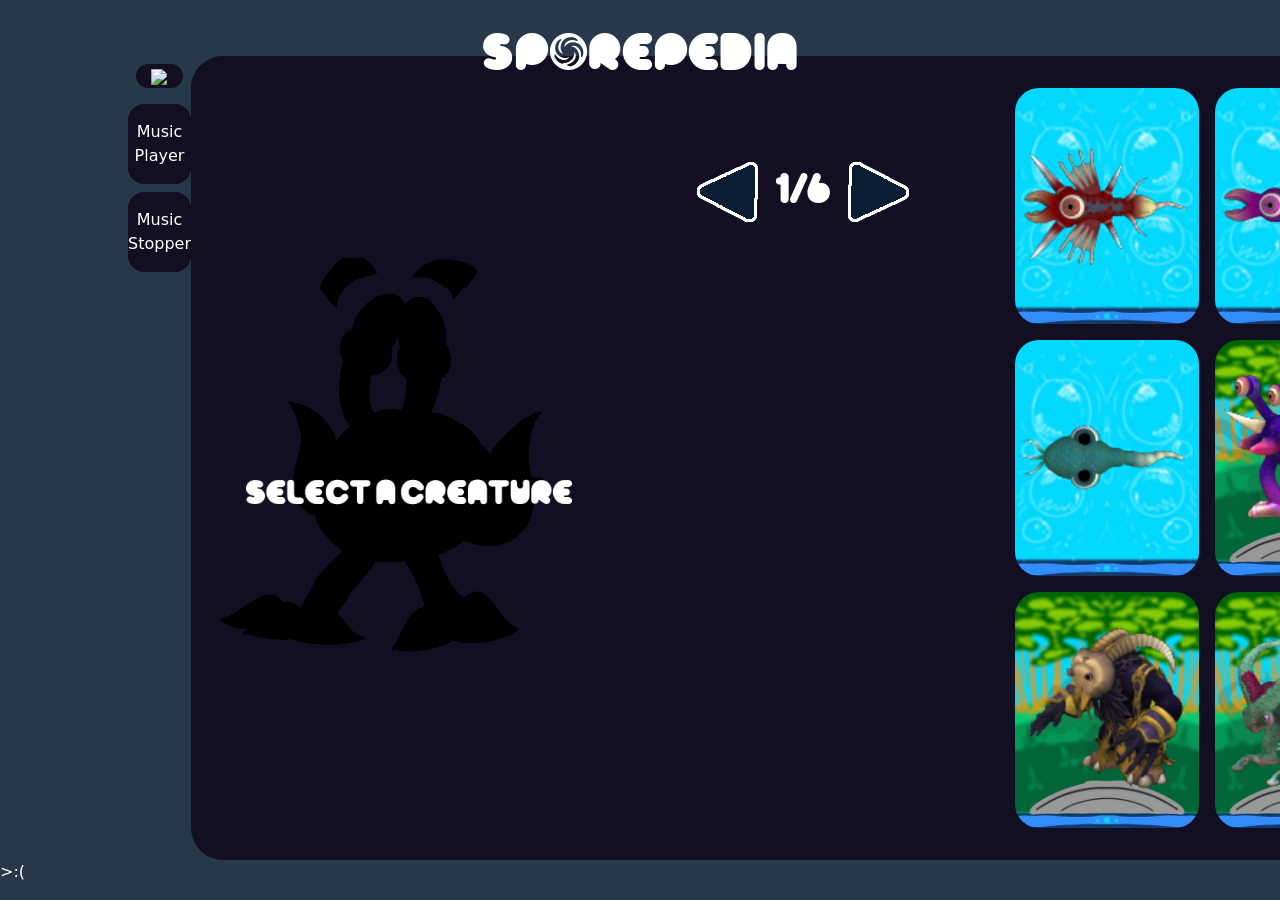
==== cards.html @ d2c78b8f "Attempting selection alignment again!!!" ====
<!DOCTYPE html>
<html lang="en">
<head>
 <meta name="viewport" content="width=device-width, initial-scale=1">
<!-- Bootstrap Style Link even tho I barely used it for this but somehow the layout is dependent on it now??? -->
<link href="https://cdn.jsdelivr.net/npm/bootstrap@5.3.3/dist/css/bootstrap.min.css" rel="stylesheet">
  <!-- Base Style Link -->
<link href="style.css" rel="stylesheet">
<!-- Title -->
<title>Sporepedia Prototype</title>
</head>
<body onload="bootup();tabSkip();selectUpdate();screenCheck()">
<!-- Web Title -->
<header class="sp_title"><h1>SPOREPEDIA</h1></header>
<div class="sp_nav_divider">
<!-- Navigation -->
<nav class="sp_nav_container">
<a class="sp_nav" href="index.html"><img src="img/tab_icons/tab_home.png"></a>
<button class="sp_nav_music" onclick="play()">Music Player</button>
<button class="sp_nav_music" onclick="pause()">Music Stopper</button>
</nav>
<main class="sp_main_container"> <!-- Everything here will be organized horizontally-->
<!-- This duplicate will appear on mobile, while the other gets hidden -->
<div class="sp_page_ctrl_mobile">
<div>
<button onclick="pageLeft();selectUpdate();killThatRow();screenCheck()"><img src="img/menu_arrow.png" class="sp_page_reverse"</button>
</div>
<div class="sp_page_number">
<p id="c_page_m">1</p>
<p>/</p>
<p>6</p>
</div>
<div>
<button onclick="pageRight();selectUpdate();killThatRow();screenCheck()"><img src="img/menu_arrow.png" class="sp_page_forward"></button>
</div>
</div>
<!-- Main Card -->
<section class="sp_card_main">
<img src="" id="card_display" class="sp_card_main_img">
</section>
<!-- Description/Page -->
<section>
<div id="sp_desc_container"> <!-- Make this section be sorted vertically-->
<!-- Card Information -->
<article id="sp_info">
<!-- Creature Name -->
<div class="sp_info_mobile">
<h2 id="CD_N"></h2>
<img src="" id="icon_disp"></img>
</div>
<!-- Creature Description -->
<p id="CD_C"></p>
</article>
<!-- Page Controller -->
<div class="sp_page_ctrl">
<div>
<button onclick="pageLeft();selectUpdate();killThatRow()"><img src="img/menu_arrow.png" class="sp_page_reverse"</button>
</div>
<div class="sp_page_number">
<p id="c_page">1</p>
<p>/</p>
<p>6</p>
</div>
<div>
<button onclick="pageRight();selectUpdate();killThatRow()"><img src="img/menu_arrow.png" class="sp_page_forward"></button>
</div>
</div>
</div>
</section>
<!-- Card Selection Grid -->
<section class="sp_card_grid_container" id="grid_container"> <!-- This container is vertical -->
<div class="sp_card_grid_row"> <!-- Each row is horizontal -->
<button class="sp_card_select sp_card_select_bg" onclick="cardSelect(1);displayUpdate();descUpdate()"><img id="SC_01" src="" class="sp_card_select_img" value="1" loading="lazy"></input>
<button class="sp_card_select sp_card_select_bg" onclick="cardSelect(2);displayUpdate();descUpdate()"><img  id="SC_02" src="" class="sp_card_select_img"  value="2" loading="lazy"></button>
<button class="sp_card_select sp_card_select_bg"  onclick="cardSelect(3);displayUpdate();descUpdate()"><img id="SC_03" src="" class="sp_card_select_img"  value="3" loading="lazy"></button>
</div>
<div class="sp_card_grid_row">
<button class="sp_card_select sp_card_select_bg" onclick="cardSelect(4);displayUpdate();descUpdate()"><img id="SC_04" src="" class="sp_card_select_img"  value="4" loading="lazy"></button>
<button class="sp_card_select sp_card_select_bg" onclick="cardSelect(5);displayUpdate();descUpdate()"><img id="SC_05" src="" class="sp_card_select_img"  value="5" loading="lazy"></button>
<button class="sp_card_select sp_card_select_bg"  onclick="cardSelect(6);displayUpdate();descUpdate()"><img id="SC_06" src="" class="sp_card_select_img"  value="6" loading="lazy"></button>
</div>
<div class="sp_card_grid_row" id="KillThisRow">
<button class="sp_card_select sp_card_select_bg" onclick="cardSelect(7);displayUpdate();descUpdate()"><img id="SC_07" src="" class="sp_card_select_img"  value="7" loading="lazy"></button>
<button class="sp_card_select sp_card_select_bg" onclick="cardSelect(8);displayUpdate();descUpdate()"><img id="SC_08"  src="" class="sp_card_select_img"  value="8" loading="lazy"></button>
<button class="sp_card_select sp_card_select_bg" onclick="cardSelect(9);displayUpdate();descUpdate()"><img  id="SC_09" src="" class="sp_card_select_img"  value="9" loading="lazy"></button>
</div>
</section>
</main>
<!-- Category Tabs -->
<nav class="sp_category_container"> <!-- This section should be sorted vertically -->
	<!-- Cell tab -->
	<div class="sp_tab_solo">
	<button class="sp_category sp_tab_c" id="tab_cel" onclick="tabSkip(1);selectUpdate();cardJiggle(1)"></button>
	</div>
	<!-- Creature tab -->
	<div class="sp_tab_solo">
	<button class="sp_category sp_tab_cr" id="tab_cre" onclick="tabSkip(2);selectUpdate();cardJiggle(2)"></button>
	</div>
	<!-- Building tab -->
	<div class="sp_tab_solo">
	<button class="sp_category sp_tab_h" id="tab_hou" onclick="tabSkip(3);selectUpdate();cardJiggle(3)"></button>
	</div>
	<!-- Ship tab -->
	<div class="sp_tab_solo">
	<button class="sp_category sp_tab_s" id="tab_spa" onclick="tabSkip(4);selectUpdate()"></button>
	</div>
</nav>
</div>
</body>
<!-- Footer -->
<footer>
<p>>:(</p>
</footer>
<script src="https://cdn.jsdelivr.net/npm/bootstrap@5.3.3/dist/js/bootstrap.bundle.min.js"></script>
<!-- Hey hackers, because it's a prototype, I wanted all the scripts to be contained in this .html file.
When I begin converting it into something else, I'll be relocating this into the proper file.
Also this code is powered by duct-tape and glue.
It's meant to give out an idea before I start caring for stuff like stylization and whatnot-->
<script>
var db_audio_flg = document.getElementById("music-on");
  var audio = new Audio('bg-music.mp3');
function play() {
  if (audio_flg == 0) {
  audio.play();
  audio_flg = 1;
  db_audio_flg.textContent = audio_flg;
  }
}

function pause() {
if (audio_flg == 1) {
audio.pause();
audio.currentTime = 0;
audio_flg = 0;
db_audio_flg.textContent = audio_flg;
}
}
</script>
<script>
// [[Variables]]
// (Audio)
var audio_flg;

// (Main Card)
var M_C = document.getElementById("card_display"); //Big Card Display (source)
var Display; //Big Card Display Value

// (Card Information)
var charName_Input = document.getElementById("CD_N"); //Name of Selected Creature (source)
var charName; //Name of Selected Creature
var charCredit_Input = document.getElementById("CD_C"); //Creators of Selected Creature (source)
var charCredit; //Creators of Selected Creature
var charIcon = document.getElementById("icon_disp"); //Icon to show in description box

// (Pages)
var C_Page = document.getElementById("c_page"); //current page display (source)
var C_Page_V; //adjustable page value
var Page_Desc = document.getElementById("sp_info"); // Creature Name + Description

//(Card Selectors)
var S_C; //select indicator
var S_Ca = document.getElementsByClassName("sp_card_select_img"); //EXPERIMENTAL - Card Arrays
var S_Cb = document.getElementsByClassName("sp_card_select"); //Card Array Buttons
var S_C_BG = document.getElementsByClassName("sp_card_select_bg"); // Card Select Background
var KTR = document.getElementById("KillThisRow"); //Hide this row for a special page
var Exp = document.getElementById("grid_container"); //make this big on page 6

// (Card Source Assemblers for Main and Selection Cards)
var C_Cat; //Card Category filepath for selection
var C_N; //Card Name - Image Acronym
var C_I; //Card Identity - Image Numeral.
var x; //Card Array variable

// (Tabs)
var T_Ce = document.getElementById("tab_cel"); // cell tab source
var T_Cr = document.getElementById("tab_cre"); // creature tab source
var T_Ho = document.getElementById("tab_hou"); // house tab source
var T_Sp = document.getElementById("tab_spa"); // space tab source
var Jiggle; //Cards do a dance when tabs get pressed;

// (Responsive Design)
var ScreenW_Desktop = 1920;
var ScreenW_Mobile_S = 414;
var T_pad; //padding config for normal tabs
var T_C_pad; //padding config for selected tabs
var E_pad; //padding config for grid container;
var E_r_pad; //padding config for a reduced grid container;
var P_D_hi; //page description height
var P_D_hi_a; //page description hidden height
var C_Page_M = document.getElementById("c_page_m"); //mobile page thing, it's cosmetic!

//[[Scripts]]
// (On-load)
function bootup() {
audio_flg = 0;
S_C = 0;
C_Page_V = 1;
Display = 0;
M_C.src = "img/card_main/debug-slug.png";
C_Cat = 0;
C_N = 0;
C_I = 0;
C_Page.textContent = C_Page_V;
C_Page_M.textContent = C_Page_V;
Jiggle = 0;
}

//(Responsive Check - Check screen size before then changing certain style functions)
function screenCheck() {
if (window.innerWidth <= ScreenW_Mobile_S) {
T_pad = "2rem 2rem";
T_C_pad = "2.5rem 2rem";
E_pad = "0rem";
E_r_pad = "2.22rem 0rem";
P_D_hi = "16rem";
P_D_hi_a = "0px";
Page_Desc.style.height = P_D_hi_a;
}
if (window.innerWidth >= ScreenW_Mobile_S && window.innerWidth <= ScreenW_Desktop) {
T_pad = "4rem 4rem";
T_C_pad = "6rem 4.5rem";
E_pad = "2rem";
E_r_pad = "1rem 2.22rem";
P_D_hi = "19rem";
P_D_hi_a = "0px";
Page_Desc.style.height = P_D_hi_a;
}
if (window.innerWidth >= ScreenW_Desktop){
T_pad = "2.5rem 2rem";
T_C_pad = "2.5rem 2.5rem";
E_pad = "1rem";
E_r_pad = "6.66rem 1rem";
P_D_hi = "19rem";
P_D_hi_a = "19rem";
Page_Desc.style.height = P_D_hi_a;
}
}

// ((Page Scripts)
// (Page Previous)
function pageLeft() {
if (window.innerWidth < ScreenW_Desktop){
Page_Desc.style.height = P_D_hi_a;
Page_Desc.style.display = "none";
} else {
Page_Desc.style.height = P_D_hi_a;
Page_Desc.style.display = "flex";
Page_Desc.style.visibility = "hidden";
}
C_Page_V = C_Page_V - 1;
M_C.src = "img/card_main/debug-slug.png";
S_C = 0;
if (C_Page_V == 0) {
C_Page_V = 6
}
C_Page.textContent = C_Page_V;
C_Page_M.textContent = C_Page_V;
}

// (Page Next)
function pageRight() {
if (window.innerWidth < ScreenW_Desktop){
Page_Desc.style.height = P_D_hi_a;
Page_Desc.style.display = "none";
} else {
Page_Desc.style.height = P_D_hi_a;
Page_Desc.style.display = "flex";
Page_Desc.style.visibility = "hidden";
}
C_Page_V = C_Page_V + 1;
M_C.src = "img/card_main/debug-slug.png";
S_C = 0;
if (C_Page_V == 7) { //Cells only have 1 page of content
C_Page_V = 1;
}
C_Page.textContent = C_Page_V;
C_Page_M.textContent = C_Page_V;
}

// ((Tab-Icon script))
function tabSkip(num) { //By default on load, name + description will be hidden
C_Page_V = 1;
C_Page.textContent = C_Page_V;
C_Page_M.textContent = C_Page_V;
M_C.src = "img/card_main/debug-slug.png";
charCredit_Input.textContent = "";
if (num == '1') { //Cell Icon Anim + Page Reset + Tab State 
C_Page_V = 1; // Skip to page where Cells first appear
C_Page.textContent = C_Page_V;
C_Page_M.textContent = C_Page_V;
M_C.src = "img/card_main/debug-slug.png"; // Reset Big Card Preview
T_Ce.style.backgroundImage = "url('img/tab_icons/tab_c_01.png')"; // Cell is on, everything Off
T_Ce.style.padding = T_C_pad;
T_Ce.style.backgroundColor = "#110F21";
T_Cr.style.backgroundImage = "url('img/tab_icons/tab_cr_00.png')";
T_Cr.style.padding = T_pad;
T_Cr.style.backgroundColor = "#47586C";
T_Ho.style.backgroundImage = "url('img/tab_icons/tab_h_00.png')";
T_Ho.style.padding = T_pad;
T_Ho.style.backgroundColor = "#47586C";
T_Sp.style.backgroundImage = "url('img/tab_icons/tab_s_00.png')";
T_Sp.style.padding = T_pad;
T_Sp.style.backgroundColor = "#47586C";
KTR.style.display = "flex";
Page_Desc.style.visibility = "hidden";
Page_Desc.style.height = P_D_hi_a;
Exp.style.padding = E_pad;
}
if (num == '2') { //Creature Icon Anim + Page Reset + Tab State 
C_Page_V = 1; // Reset Current Page Value
C_Page.textContent = C_Page_V;
C_Page_M.textContent = C_Page_V;
M_C.src = "img/card_main/debug-slug.png"; // Reset Big Card Preview
T_Cr.style.backgroundImage = "url('img/tab_icons/tab_cr_01.png')"; // Creature is on, everything Off
T_Cr.style.padding = T_C_pad;
T_Cr.style.backgroundColor = "#110F21";
T_Ho.style.backgroundImage = "url('img/tab_icons/tab_h_00.png')";
T_Ho.style.padding = T_pad;
T_Ho.style.backgroundColor = "#47586C";
T_Sp.style.backgroundImage = "url('img/tab_icons/tab_s_00.png')";
T_Sp.style.padding = T_pad;
T_Sp.style.backgroundColor = "#47586C";
T_Ce.style.backgroundImage = "url('img/tab_icons/tab_c_00.png')";
T_Ce.style.padding = T_pad;
T_Ce.style.backgroundColor = "#47586C";
KTR.style.display = "flex";
if (window.innerWidth < ScreenW_Desktop){
Page_Desc.style.display = "none";
} else {
Page_Desc.style.visibility = "hidden";
Page_Desc.style.height = P_D_hi_a;
}
Exp.style.padding = E_pad;
}
if (num == '3') { //Building Icon Anim + Page Reset + Tab State 
C_Page_V = 4; // Reset Current Page Value
C_Page.textContent = C_Page_V;
C_Page_M.textContent = C_Page_V;
M_C.src = "img/card_main/debug-slug.png"; // Reset Big Card Preview
T_Ho.style.backgroundImage = "url('img/tab_icons/tab_h_01.png')"; // House is on, everything Off
T_Ho.style.padding = T_C_pad;
T_Ho.style.backgroundColor = "#110F21";
T_Ce.style.backgroundImage = "url('img/tab_icons/tab_c_00.png')";
T_Ce.style.padding = T_pad;
T_Ce.style.backgroundColor = "#47586C";
T_Cr.style.backgroundImage = "url('img/tab_icons/tab_cr_00.png')";
T_Cr.style.padding = T_pad;
T_Cr.style.backgroundColor = "#47586C";
T_Sp.style.backgroundImage = "url('img/tab_icons/tab_s_00.png')";
T_Sp.style.padding = T_pad;
T_Sp.style.backgroundColor = "#47586C";
KTR.style.display = "flex";
if (window.innerWidth < ScreenW_Desktop){
Page_Desc.style.display = "none";
} else {
Page_Desc.style.visibility = "hidden";
Page_Desc.style.height = P_D_hi_a;
}
Exp.style.padding = E_pad;
}
if (num == '4') { //Space Icon Anim + Page Reset + Tab State 
C_Page_V = 5; // Reset Current Page Value
C_Page.textContent = C_Page_V; // Blank Description
C_Page_M.textContent = C_Page_V;
M_C.src = "img/card_main/debug-slug.png"; // Reset Big Card Preview
T_Sp.style.backgroundImage = "url('img/tab_icons/tab_s_01.png')"; // Space is on, everything Off
T_Sp.style.padding = T_C_pad;
T_Sp.style.backgroundColor = "#110F21";
T_Cr.style.backgroundImage = "url('img/tab_icons/tab_cr_00.png')";
T_Cr.style.padding = T_pad;
T_Cr.style.backgroundColor = "#47586C";
T_Ce.style.backgroundImage = "url('img/tab_icons/tab_c_00.png')";
T_Ce.style.padding = T_pad;
T_Ce.style.backgroundColor = "#47586C";
T_Ho.style.backgroundImage = "url('img/tab_icons/tab_h_00.png')";
T_Ho.style.padding = T_pad;
T_Ho.style.backgroundColor = "#47586C";
KTR.style.display = "flex";
if (window.innerWidth < ScreenW_Desktop){
Page_Desc.style.display = "none";
} else {
Page_Desc.style.visibility = "hidden";
Page_Desc.style.height = P_D_hi_a;
}
Exp.style.padding = E_pad;
}
}

// ((Card Selection Value Script))
function cardSelect(num) {
if (num == '1') {
S_C = 1;
charIcon.src = SC_01.src;
}
if (num == '2') {
S_C = 2;
charIcon.src = SC_02.src;
}
if (num == '3') {
S_C = 3;
charIcon.src = SC_03.src;
}
if (num == '4') {
S_C = 4;
charIcon.src = SC_04.src;
}
if (num == '5') {
S_C = 5;
charIcon.src = SC_05.src;
}
if (num == '6') {
S_C = 6;
charIcon.src = SC_06.src;
}
if (num == '7') {
S_C = 7;
charIcon.src = SC_07.src;
}
if (num == '8') {
S_C = 8;
charIcon.src = SC_08.src;
}
if (num == '9') {
S_C = 9;
charIcon.src = SC_09.src;
}
}

// (Display Update)
function displayUpdate(){
if (C_Page_V == '1') {
if (S_C >= 5) {
Display = (C_I + S_C - 4);
M_C.src = "img/card_main/" + C_Cat + "/" + C_N + "0" + Display + ".jpg";
} else {
Display = (C_I + S_C);
M_C.src = "img/card_main/cells/Ce_0" + Display + ".jpg";
}
}
if (C_Page_V == '2') {
if (S_C <= 4) {
Display = (5 + S_C);
M_C.src = "img/card_main/" + C_Cat + "/" + C_N + "0" + Display + ".jpg";
} else {
Display = (C_I + S_C - 5);
M_C.src = "img/card_main/" + C_Cat + "/" + C_N + Display + ".jpg";
}
}
if (C_Page_V == '3') {
Display = (C_I + S_C + 1);
M_C.src = "img/card_main/" + C_Cat + "/" + C_N + Display + ".jpg";
}
if (C_Page_V == '4') {
if (S_C <= 4) {
Display = (23 + S_C);
M_C.src = "img/card_main/creatures/C_" + Display + ".jpg";
} else {
Display = (C_I + S_C - 4);
M_C.src = "img/card_main/" + C_Cat + "/" + C_N + "0" + Display + ".jpg";
}
}
if (C_Page_V == '5') {
Display = (C_I + S_C);
M_C.src = "img/card_main/" + C_Cat + "/" + C_N + "0" + Display + ".jpg";
}
if (C_Page_V == '6') {
Display = (C_I + S_C);
M_C.src = "img/card_main/" + C_Cat + "/" + C_N + "0" + Display + ".jpg";
}
}

// ((Description Update Script))
function descUpdate() {
if (window.innerWidth < ScreenW_Desktop){
Page_Desc.style.display = "flex";
Page_Desc.style.visibility = "visible";
Page_Desc.style.height = P_D_hi;
} else {
Page_Desc.style.visibility = "visible";
Page_Desc.style.height = P_D_hi_a;
Page_Desc.style.display = "flex";
}
if (C_Page_V == '1') {
if (S_C <= 4) {
charName_Input.innerHTML = "Nameless Cell";
charCredit_Input.innerHTML = "Made by: Zerbie" + "<br>" + "Every Cell should have the same name and description!" ;
}
if (S_C == 5) {
charName_Input.innerHTML = "Zerbie";
charCredit_Input.innerHTML = "Made by: ???" + "<br>" + "Hello I'm Zerbie, and I forgot the rest of my creations!" ;
}
if (S_C >= 6) {
charName_Input.innerHTML = "Nameless Creature";
charCredit_Input.innerHTML = "Made by: zerbie" + "<br>" + "What was this one called again??" ;
}
}
if (C_Page_V == '2' || C_Page_V == '3' ) {
charName_Input.innerHTML = "Nameless Creature";
charCredit_Input.innerHTML = "Made by: zerbie" + "<br>" + "What was this one called again??" ;
}
if (C_Page_V == '4') {
if (S_C <= 4) {
charName_Input.innerHTML = "Nameless Creature";
charCredit_Input.innerHTML = "Made by: Zerbie" + "<br>" + "What was this one called again??" ;
}
if (S_C >= 5) {
charName_Input.innerHTML = "Nameless Building";
charCredit_Input.innerHTML = "Made by: zerbie" + "<br>" + "I'm not a freaking architect!" ;
}
}
if (C_Page_V == '5' ) {
charName_Input.innerHTML = "Planet";
charCredit_Input.innerHTML = "Made by: ???" + "<br>" + "I think my brother made some of these..." ;
}
if (C_Page_V == '6') {
if (S_C == 1) {
charName_Input.innerHTML = "Aqua";
charCredit_Input.innerHTML = "Made by: Asgore" + "<br>" + "Uuu, I think I understand mushrooms now!" ;
}
if (S_C == 2) {
charName_Input.innerHTML = "Seth";
charCredit_Input.innerHTML = "Made by: Asgore" + "<br>" + "I don't think you know what 'Spore' means..." ;
}
if (S_C == 3) {
charName_Input.innerHTML = "Green";
charCredit_Input.innerHTML = "Made by: Asgore" + "<br>" + "­Ъци" ;
}
if (S_C == 4) {
charName_Input.innerHTML = "Orange";
charCredit_Input.innerHTML = "Made by: Asgore | Sister of: Pink" + "<br>" + "CALL ME A RAT AGAIN, SAY IT AGAIN YOU COWARD!!!" ;
}
if (S_C == 5) {
charName_Input.innerHTML = "Yellow";
charCredit_Input.innerHTML = "Made by: Asgore" + "<br>" + "BLUE! I HAVEN'T CHANGED!" ;
}
if (S_C == 6) {
charName_Input.innerHTML = "Blue";
charCredit_Input.innerHTML = "Made by: Asgore" + "<br>" + "Strangely, in an graphical sense, I haven't changed either..." ;
}
}
}

// ((Select Icon Updates))
function selectUpdate () {
if (C_Page_V == '1') { //Unique functions for the first page
C_I = 0;
C_Cat = "creatures";
C_N = "C_";
for (x = 0; x < S_Ca.length; x++){ //Sorting Algorithm for image files whose numerals start with "0x"
S_Ca[0].src = "img/card_select/cells/Ce_0" + (C_I + 1) + ".png";
S_Ca[1].src = "img/card_select/cells/Ce_0" + (C_I + 2) + ".png";
S_Ca[2].src = "img/card_select/cells/Ce_0" + (C_I + 3) + ".png";
S_Ca[3].src = "img/card_select/cells/Ce_0" + (C_I + 4) + ".png";
S_Ca[4].src = "img/card_select/" + C_Cat + "/" + C_N + "0" + (C_I + 1) + ".png";
S_Ca[5].src = "img/card_select/" + C_Cat + "/" + C_N + "0" + (C_I + 2) + ".png";
S_Ca[6].src = "img/card_select/" + C_Cat + "/" + C_N + "0" + (C_I + 3) + ".png";
S_Ca[7].src = "img/card_select/" + C_Cat + "/" + C_N + "0" + (C_I + 4) + ".png";
S_Ca[8].src = "img/card_select/" + C_Cat + "/" + C_N + "0" + (C_I + 5) + ".png";
S_C_BG[0].style.backgroundImage = "url('img/card_select/BG_Ce.jpg')";
S_C_BG[1].style.backgroundImage = "url('img/card_select/BG_Ce.jpg')";
S_C_BG[2].style.backgroundImage = "url('img/card_select/BG_Ce.jpg')";
S_C_BG[3].style.backgroundImage = "url('img/card_select/BG_Ce.jpg')";
S_C_BG[4].style.backgroundImage = "url('img/card_select/BG_C.jpg')";
S_C_BG[5].style.backgroundImage = "url('img/card_select/BG_C.jpg')";
S_C_BG[6].style.backgroundImage = "url('img/card_select/BG_C.jpg')";
S_C_BG[7].style.backgroundImage = "url('img/card_select/BG_C.jpg')";
S_C_BG[8].style.backgroundImage = "url('img/card_select/BG_C.jpg')";
}
}
if (C_Page_V == '2') { //Functions for pages starting from 2 and onwards
C_I = ((C_Page_V - 1) * 9 + 1);
C_Cat = "creatures";
C_N = "C_";
for (x = 0; x < S_Ca.length; x++){
S_Ca[0].src = "img/card_select/" + C_Cat + "/" + C_N + "0" + (C_I - 4) + ".png";
S_Ca[1].src = "img/card_select/" + C_Cat + "/" + C_N + "0" + (C_I - 3) + ".png";
S_Ca[2].src = "img/card_select/" + C_Cat + "/" + C_N + "0" + (C_I - 2) + ".png";
S_Ca[3].src = "img/card_select/" + C_Cat + "/" + C_N + "0" + (C_I - 1) + ".png";
S_Ca[4].src = "img/card_select/" + C_Cat + "/" + C_N + (C_I) + ".png";
S_Ca[5].src = "img/card_select/" + C_Cat + "/" + C_N + (C_I + 1) + ".png";
S_Ca[6].src = "img/card_select/" + C_Cat + "/" + C_N + (C_I + 2) + ".png";
S_Ca[7].src = "img/card_select/" + C_Cat + "/" + C_N + (C_I + 3) + ".png";
S_Ca[8].src = "img/card_select/" + C_Cat + "/" + C_N + (C_I + 4) + ".png";
S_C_BG[0].style.backgroundImage = "url('img/card_select/BG_C.jpg')";
S_C_BG[1].style.backgroundImage = "url('img/card_select/BG_C.jpg')";
S_C_BG[2].style.backgroundImage = "url('img/card_select/BG_C.jpg')";
S_C_BG[3].style.backgroundImage = "url('img/card_select/BG_C.jpg')";
S_C_BG[4].style.backgroundImage = "url('img/card_select/BG_C.jpg')";
S_C_BG[5].style.backgroundImage = "url('img/card_select/BG_C.jpg')";
S_C_BG[6].style.backgroundImage = "url('img/card_select/BG_C.jpg')";
S_C_BG[7].style.backgroundImage = "url('img/card_select/BG_C.jpg')";
S_C_BG[8].style.backgroundImage = "url('img/card_select/BG_C.jpg')";
}
}
if (C_Page_V == '3') { //Functions for pages starting from 2 and onwards
C_I = 13;
C_Cat = "creatures";
C_N = "C_";
for (x = 0; x < S_Ca.length; x++){
S_Ca[0].src = "img/card_select/" + C_Cat + "/" + C_N + (C_I + 2) + ".png";
S_Ca[1].src = "img/card_select/" + C_Cat + "/" + C_N + (C_I + 3) + ".png";
S_Ca[2].src = "img/card_select/" + C_Cat + "/" + C_N + (C_I + 4) + ".png";
S_Ca[3].src = "img/card_select/" + C_Cat + "/" + C_N + (C_I + 5) + ".png";
S_Ca[4].src = "img/card_select/" + C_Cat + "/" + C_N + (C_I + 6) + ".png";
S_Ca[5].src = "img/card_select/" + C_Cat + "/" + C_N + (C_I + 7) + ".png";
S_Ca[6].src = "img/card_select/" + C_Cat + "/" + C_N + (C_I + 8) + ".png";
S_Ca[7].src = "img/card_select/" + C_Cat + "/" + C_N + (C_I + 9) + ".png";
S_Ca[8].src = "img/card_select/" + C_Cat + "/" + C_N + (C_I + 10) + ".png";
S_C_BG[0].style.backgroundImage = "url('img/card_select/BG_C.jpg')";
S_C_BG[1].style.backgroundImage = "url('img/card_select/BG_C.jpg')";
S_C_BG[2].style.backgroundImage = "url('img/card_select/BG_C.jpg')";
S_C_BG[3].style.backgroundImage = "url('img/card_select/BG_C.jpg')";
S_C_BG[4].style.backgroundImage = "url('img/card_select/BG_C.jpg')";
S_C_BG[5].style.backgroundImage = "url('img/card_select/BG_C.jpg')";
S_C_BG[6].style.backgroundImage = "url('img/card_select/BG_C.jpg')";
S_C_BG[7].style.backgroundImage = "url('img/card_select/BG_C.jpg')";
S_C_BG[8].style.backgroundImage = "url('img/card_select/BG_C.jpg')";
}
}
if (C_Page_V == '4') { //Functions for pages starting from 2 and onwards
C_I = 0;
C_Cat = "buildings";
C_N = "H_";
for (x = 0; x < S_Ca.length; x++){
S_Ca[0].src = "img/card_select/creatures/C_" + (C_I + 24) + ".png";
S_Ca[1].src = "img/card_select/creatures/C_" + (C_I + 25) + ".png";
S_Ca[2].src = "img/card_select/creatures/C_" + (C_I + 26) + ".png";
S_Ca[3].src = "img/card_select/creatures/C_" + (C_I + 27) + ".png";
S_Ca[4].src = "img/card_select/" + C_Cat + "/" + C_N + "0" + (C_I + 1) + ".png";
S_Ca[5].src = "img/card_select/" + C_Cat + "/" + C_N + "0" + (C_I + 2) + ".png";
S_Ca[6].src = "img/card_select/" + C_Cat + "/" + C_N + "0" + (C_I + 3) + ".png";
S_Ca[7].src = "img/card_select/" + C_Cat + "/" + C_N + "0" + (C_I + 4) + ".png";
S_Ca[8].src = "img/card_select/" + C_Cat + "/" + C_N + "0" + (C_I + 5) + ".png";
S_C_BG[0].style.backgroundImage = "url('img/card_select/BG_C.jpg')";
S_C_BG[1].style.backgroundImage = "url('img/card_select/BG_C.jpg')";
S_C_BG[2].style.backgroundImage = "url('img/card_select/BG_C.jpg')";
S_C_BG[3].style.backgroundImage = "url('img/card_select/BG_C.jpg')";
S_C_BG[4].style.backgroundImage = "url('img/card_select/BG_C.jpg')";
S_C_BG[5].style.backgroundImage = "url('img/card_select/BG_H.jpg')";
S_C_BG[6].style.backgroundImage = "url('img/card_select/BG_H.jpg')";
S_C_BG[7].style.backgroundImage = "url('img/card_select/BG_H.jpg')";
S_C_BG[8].style.backgroundImage = "url('img/card_select/BG_H.jpg')";
}
}
if (C_Page_V == '5') { //Functions for pages starting from 2 and onwards
C_I = 0;
C_Cat = "space";
C_N = "S_";
for (x = 0; x < S_Ca.length; x++){
S_Ca[0].src = "img/card_select/" + C_Cat + "/" + C_N + "0" + (C_I + 1) + ".png";
S_Ca[1].src = "img/card_select/" + C_Cat + "/" + C_N + "0" + (C_I + 2) + ".png";
S_Ca[2].src = "img/card_select/" + C_Cat + "/" + C_N + "0" + (C_I + 3) + ".png";
S_Ca[3].src = "img/card_select/" + C_Cat + "/" + C_N + "0" + (C_I + 4) + ".png";
S_Ca[4].src = "img/card_select/" + C_Cat + "/" + C_N + "0" + (C_I + 5) + ".png";
S_Ca[5].src = "img/card_select/" + C_Cat + "/" + C_N + "0" + (C_I + 6) + ".png";
S_Ca[6].src = "img/card_select/" + C_Cat + "/" + C_N + "0" + (C_I + 7) + ".png";
S_Ca[7].src = "img/card_select/" + C_Cat + "/" + C_N + "0" + (C_I + 8) + ".png";
S_Ca[8].src = "img/card_select/" + C_Cat + "/" + C_N + "0" + (C_I + 9) + ".png";
S_C_BG[0].style.backgroundImage = "url('img/card_select/BG_S.jpg')";
S_C_BG[1].style.backgroundImage = "url('img/card_select/BG_S.jpg')";
S_C_BG[2].style.backgroundImage = "url('img/card_select/BG_S.jpg')";
S_C_BG[3].style.backgroundImage = "url('img/card_select/BG_S.jpg')";
S_C_BG[4].style.backgroundImage = "url('img/card_select/BG_S.jpg')";
S_C_BG[5].style.backgroundImage = "url('img/card_select/BG_S.jpg')";
S_C_BG[6].style.backgroundImage = "url('img/card_select/BG_S.jpg')";
S_C_BG[7].style.backgroundImage = "url('img/card_select/BG_S.jpg')";
S_C_BG[8].style.backgroundImage = "url('img/card_select/BG_S.jpg')";
}
}
if (C_Page_V == '6') {
C_I = 0;
C_Cat = "flowers";
C_N = "F_";
for (x = 0; x < S_Ca.length; x++){
S_Ca[0].src = "img/card_select/" + C_Cat + "/" + C_N + "0" + (C_I + 1) + ".png";
S_Ca[1].src = "img/card_select/" + C_Cat + "/" + C_N + "0" + (C_I + 2) + ".png";
S_Ca[2].src = "img/card_select/" + C_Cat + "/" + C_N + "0" + (C_I + 3) + ".png";
S_Ca[3].src = "img/card_select/" + C_Cat + "/" + C_N + "0" + (C_I + 4) + ".png";
S_Ca[4].src = "img/card_select/" + C_Cat + "/" + C_N + "0" + (C_I + 5) + ".png";
S_Ca[5].src = "img/card_select/" + C_Cat + "/" + C_N + "0" + (C_I + 6) + ".png";
S_Ca[6].src = "img/card_select/" + C_Cat + "/" + C_N + "0" + (C_I + 7) + ".png";
S_Ca[7].src = "img/card_select/" + C_Cat + "/" + C_N + "0" + (C_I + 8) + ".png";
S_Ca[8].src = "img/card_select/" + C_Cat + "/" + C_N + "0" + (C_I + 9) + ".png";
S_C_BG[0].style.backgroundImage = "url('img/card_select/BG_S.jpg')";
S_C_BG[1].style.backgroundImage = "url('img/card_select/BG_S.jpg')";
S_C_BG[2].style.backgroundImage = "url('img/card_select/BG_S.jpg')";
S_C_BG[3].style.backgroundImage = "url('img/card_select/BG_S.jpg')";
S_C_BG[4].style.backgroundImage = "url('img/card_select/BG_S.jpg')";
S_C_BG[5].style.backgroundImage = "url('img/card_select/BG_S.jpg')";
S_C_BG[6].style.backgroundImage = "url('img/card_select/BG_S.jpg')";
S_C_BG[7].style.backgroundImage = "url('img/card_select/BG_S.jpg')";
S_C_BG[8].style.backgroundImage = "url('img/card_select/BG_S.jpg')";
}
}
}

function killThatRow() {
if (C_Page_V == '6') {
KTR.style.display = "none";
Exp.style.padding = E_r_pad;
} else {
KTR.style.display = "flex";
Exp.style.padding = E_pad;
}
}

function cardJiggle(num) {
if (num == '1') {
if (Jiggle == 0) {
Jiggle = 1;
S_C_BG[0].style.animation='cardJiggle 1s ease 0s 1 normal forwards';
S_C_BG[1].style.animation='cardJiggle 1s ease 0s 1 normal forwards';
S_C_BG[2].style.animation='cardJiggle 1s ease 0s 1 normal forwards';
S_C_BG[3].style.animation='cardJiggle 1s ease 0s 1 normal forwards';
setTimeout (cardJiggleStop, 800, 1);
}
}
if (num == '2') {
if (Jiggle == 0) {
Jiggle = 1;
S_C_BG[4].style.animation='cardJiggle 1s ease 0s 1 normal forwards';
S_C_BG[5].style.animation='cardJiggle 1s ease 0s 1 normal forwards';
S_C_BG[6].style.animation='cardJiggle 1s ease 0s 1 normal forwards';
S_C_BG[7].style.animation='cardJiggle 1s ease 0s 1 normal forwards';
S_C_BG[8].style.animation='cardJiggle 1s ease 0s 1 normal forwards';
setTimeout (cardJiggleStop, 800, 2);
}
}
if (num == '3') {
if (Jiggle == 0) {
Jiggle = 1;
S_C_BG[4].style.animation='cardJiggle 1s ease 0s 1 normal forwards';
S_C_BG[5].style.animation='cardJiggle 1s ease 0s 1 normal forwards';
S_C_BG[6].style.animation='cardJiggle 1s ease 0s 1 normal forwards';
S_C_BG[7].style.animation='cardJiggle 1s ease 0s 1 normal forwards';
S_C_BG[8].style.animation='cardJiggle 1s ease 0s 1 normal forwards';
setTimeout (cardJiggleStop, 800, 2);
}
}
if (num == '4') {
}
}

function cardJiggleStop(num) {
if (num == '1'){
S_C_BG[0].style.animation='';
S_C_BG[1].style.animation='';
S_C_BG[2].style.animation='';
S_C_BG[3].style.animation='';
Jiggle = 0;
}
if (num == '2'){
S_C_BG[4].style.animation='';
S_C_BG[5].style.animation='';
S_C_BG[6].style.animation='';
S_C_BG[7].style.animation='';
S_C_BG[8].style.animation='';
Jiggle = 0;
}
if (num == '3'){
S_C_BG[4].style.animation='';
S_C_BG[5].style.animation='';
S_C_BG[6].style.animation='';
S_C_BG[7].style.animation='';
S_C_BG[8].style.animation='';
Jiggle = 0;
}
}
</script>
</html>
---- style.css ----
/* General Formatting */
.debugging {
	display: flex;
	flex-direction: row;
}

@font-face { font-family: Spore; src: url('SPOREDOM.TTF'); } 

/*button {
	background: none;
	color: inherit;
	border: none;
	padding: 0;
	font: inherit;
	cursor: pointer;
	outline: inherit;
}*/

button {
     background: none;
     border: none;
     padding: 0;
}

body {
	display: flex;
	flex-direction: column;
	background-color: #27384B;
}

h1 {
	color: white;
	font-family: Spore;
}

footer {
	color: white;
}

.sp_title {
	text-align: center;
	transform: translateY(2rem);
}

.sp_nav_divider {
	display: flex;
	flex-direction: row;
	margin: 0rem 8rem;
}

/* Main Container */
.sp_main_container {
display: flex;
flex-direction: row;
gap: 0.5rem;
border-radius: 2rem 0rem 2rem 2rem;
background-color: #110F21;
}

/* For index.html */
.sp_intro_container {
	display: flex;
	flex-direction: column;
	margin: 1rem;
	justify-content: center;
	color: white;
}

/* Navigation */
.sp_nav_container {
	display: flex;
	flex-direction: column;
	gap: 0.5rem;
}

.sp_nav {
	text-align: center;
	border-radius: 1rem;
	margin: 0.5rem;
	background-color: #110F21;
	transition: all 0.3s ease;
	color: white;
}

.sp_nav_music {
	text-align: center;
	border-radius: 1rem;
	padding: 1rem 0rem;
	background-color: #110F21;
	transition: all 0.3s ease;
	color: white;
}

.sp_nav:hover, .sp_nav_music:hover {
	background-color: #29244f;
}

/* Main Card */
.sp_card_main {
	margin: 1rem;
	align-self: center;
}

.sp_card_main_img {
 width: 25rem;
}

/* Description + Page Controller */
#sp_desc_container {
	display: flex;
	flex-direction: column;
	margin: 1rem;
	gap: 5rem;
	justify-content: center;
	color: white;
}

#sp_info {
		display: flex;
		flex-direction: column;
		background-color: #27384B;
		margin: 0.25rem;
		width: 19rem;
		height: 19rem;
		color: white;
		visibility: hidden;
}

.sp_info_mobile {
	display: flex;
	flex-direction: column;
}

#icon_disp {
	display: flex;
	width: 8rem;
}

#CD_N, #CD_C {
			white-space: normal;
			word-wrap: break-word;
			margin: 0.5rem;
					margin-top: 1rem;
}

.sp_page_ctrl {
		display: flex;
		flex-direction: row;
		justify-content: center;
		gap: 1rem;
}

.sp_page_ctrl_mobile {
	display: none;
		flex-direction: row;
		justify-content: center;
		gap: 1rem;
}

.sp_page_number {
			display: flex;
		flex-direction: row;
		justify-content: center;
		vertical-align: middle;
		font-family: Spore;
		font-size: 2rem;
		margin-top: 0.5rem;
		vertical-align: middle;
}

.sp_page_forward:hover {
	filter: brightness(200%);
}

.sp_page_forward:active {
	filter: brightness(400%);
}

.sp_page_reverse {
	transform: scale(-1, -1);
}

.sp_page_reverse:hover {
		filter: brightness(200%);
}

.sp_page_reverse:active {
		filter: brightness(400%);
}

/* Card Select Grid */
.sp_card_grid_container {
	display: flex;
	flex-direction: column;
	gap: 1rem;
	margin: 1rem;
	padding: 1rem;
}
.sp_card_grid_row {
	display: flex;
	flex-direction: row;
	gap: 1rem;
}

#KillThisRow {
	display: "";
}

.sp_card_select_bg {
	background-image: url("img/card_select/BG_C.jpg");
		background-repeat: no-repeat;
		background-size: cover;
		background-position: center;
		animation: "";
		border-radius: 1.5rem;
}

@keyframes cardJiggle {
	0%,
	100% {
		transform: rotate(0deg);
		transform-origin: 50% 50%;
	}

	10% {
		transform: rotate(4deg);
	}

	20%,
	40%,
	60% {
		transform: rotate(-5deg);
	}

	30%,
	50%,
	70% {
		transform: rotate(5deg);
	}

	80% {
		transform: rotate(-4deg);
	}

	90% {
		transform: rotate(4deg);
	}
}

.sp_card_select:focus-visible {
	outline: 2rem solid white;
}

.sp_card_select {
	width: 11.5rem;
	height: 14.75rem;
}

.sp_card_select_img {
width: 11.5rem;
}

.sp_card_select_img:hover {
	filter: brightness(150%) drop-shadow(0px 0px 1px #ffffff) drop-shadow(0px 0px 1px #ffffff);
}

.sp_card_select_img:active {
	filter: brightness(200%);
}

/* Category Tabs */
.sp_category_container {
	display: flex;
	flex-direction: column;
}

.sp_category {
	border-radius: 0rem 1rem 1rem 0rem;
	padding: 2.5rem 2rem;
	transition: all 0.3s ease;
}

.sp_category:hover {
filter: brightness(125%);	
}

.sp_category:active {
	filter: brightness(175%);
}

.sp_tab_c {
		background-color: #47586C; /* #110F21 when active*/
	background-image: url("img/tab_icons/tab_c_00.png");
	background-repeat: no-repeat;
	background-size: auto;
	padding: 2.5rem 2rem;
	flex-shrink: 0;
}

.sp_tab_cr {
		background-color: #47586C; /* #110F21 when active*/
	background-image: url("img/tab_icons/tab_cr_00.png");
	background-repeat: no-repeat;
	background-size: auto;
	padding: 2.5rem 2rem;
}

.sp_tab_h {
		background-color: #47586C; /* #110F21 when active*/
	background-image: url("img/tab_icons/tab_h_00.png");
	background-repeat: no-repeat;
	background-size: auto;
		padding: 2.5rem 2rem;
}

.sp_tab_s {
		background-color: #47586C; /* #110F21 when active*/
	background-image: url("img/tab_icons/tab_s_00.png");
	background-repeat: no-repeat;
	background-size: auto;
		padding: 2.5rem 2rem;
}

.sp_tab_c:hover, .sp_tab_cr:hover, .sp_tab_h:hover, .sp_tab_s:hover, {
	filter: brightness(125%);
}

/* Media Queries */
@media (max-width: 1080px) {
.sp_nav_divider {
	flex-direction: column;
	margin: 0rem 8rem;
}

.sp_title {
	display: inline;
	transform: translateY(0.5rem)
}

/* Main Container */
.sp_main_container {
flex-direction: column;
gap: 1rem;
border-radius: 2rem 2rem 2rem 0rem;
}

/* Navigation */
.sp_nav_container {
	flex-direction: row;
	gap: 1rem;
	justify-content: center;
}

.sp_nav {
	margin: 0rem;
}

.sp_nav_music {
	padding: 1rem 2rem;
}

/* Main Card */
.sp_card_main {
	margin: 1rem;
}

.sp_card_main_img {
 width: 25rem;
 margin-top: 2rem;
}

/* Description + Page Controller */
#sp_desc_container {
	margin: 1rem;
	gap: 1rem;
	flex-direction: column;
	height: "";
}

#sp_info {
		display: none;
		flex-direction: column;
		align-items: center;
		margin: 1rem;
		width: 46.75rem;
		height: "";
		text-align: center;
}

.sp_info_mobile {
	display: flex;
	flex-direction: row;
	align-items: center;
}

#icon_disp {
	display: flex;
	width: 12rem;
}

#CD_N, #CD_C {
			margin: 0.25rem;
					margin-top: 0.5rem;
}

.sp_page_ctrl {
		display: none;
}

.sp_page_ctrl_mobile {
		display: flex;
		flex-direction: row;
		justify-content: center;
		gap: 1rem;
		color: white;
}

/* Card Select Grid */
.sp_card_grid_container {
	display: flex;
	flex-direction: column;
	gap: 1rem;
	margin: 1rem;
	padding: 2rem;
}

.sp_card_select {
	width: 13.75rem;
	height: 19.75rem;
}

.sp_card_select_img {
width: 13.75rem;
}

.sp_category_container {
	display: flex;
	flex-direction: row;
}

.sp_category {
	border-radius: 0rem 0rem 1rem 1rem;
	margin-right: "";
}
.sp_tab_c {
	padding: 4rem 4rem;
	background-size: contain;
}

.sp_tab_cr {
	padding: 4rem 4rem;
	background-size: contain;
}

.sp_tab_h {
		padding: 4rem 4rem;
		background-size: contain;
}

.sp_tab_s {
		padding: 4rem 4rem;
		background-size: contain;
}
}
@media (max-width: 414px) {
.sp_nav_divider {
	flex-direction: column;
	margin: 0rem 2rem;
}

.sp_title {
	display: inline;
	transform: translateY(0.5rem)
}

/* Main Container */
.sp_main_container {
flex-direction: column;
gap: 0.1rem;
border-radius: 2rem 2rem 2rem 0rem;
}

/* Navigation */
.sp_nav_container {
	flex-direction: row;
	gap: 0.25rem;
	justify-content: center;
}

.sp_nav {
	margin: 0.5rem;
}

.sp_nav_music {
	padding: 0.25rem 0rem;
}

/* Main Card */
.sp_card_main {
	margin: 0.25rem;
}

.sp_card_main_img {
 width: 15rem;
 margin-top: 1rem;
}

/* Description + Page Controller */
#sp_desc_container {
	margin: 0.5rem;
	gap: 0rem;
	flex-direction: column;
}

#sp_info {
		display: none;
		flex-direction: column;
		align-items: center;
		margin: 0rem;
		width: 20.75rem;
		height: "";
		text-align: center;
}

.sp_info_mobile {
	display: flex;
	flex-direction: row;
	align-items: center;
}

#icon_disp {
	display: flex;
	width: 8rem;
}

#CD_N, #CD_C {
			margin: 0.25rem;
					margin-top: 0.5rem;
}

.sp_page_ctrl {
		display: none;
}

.sp_page_ctrl_mobile {
		display: flex;
		flex-direction: row;
		justify-content: center;
		gap: 0rem;
		color: white;
}

/* Card Select Grid */
.sp_card_grid_container {
	display: flex;
	flex-direction: column;
	gap: 1rem;
	margin: 0.2rem;
	padding: 0.2rem;
}

.sp_card_select {
	width: 6.25rem;
	height: 9.5rem;
}

.sp_card_select_img {
width: 6.25rem;
}

.sp_category_container {
	display: flex;
	flex-direction: row;
}

.sp_category {
	border-radius: 0rem 0rem 1rem 1rem;
	margin-right: "";
}

.sp_tab_c {
	padding: 2rem 2rem;
	background-size: contain;
}

.sp_tab_cr {
	padding: 2rem 2rem;
	background-size: contain;
}

.sp_tab_h {
		padding: 2rem 2rem;
		background-size: contain;
}

.sp_tab_s {
		padding: 2rem 2rem;
		background-size: contain;
}

}
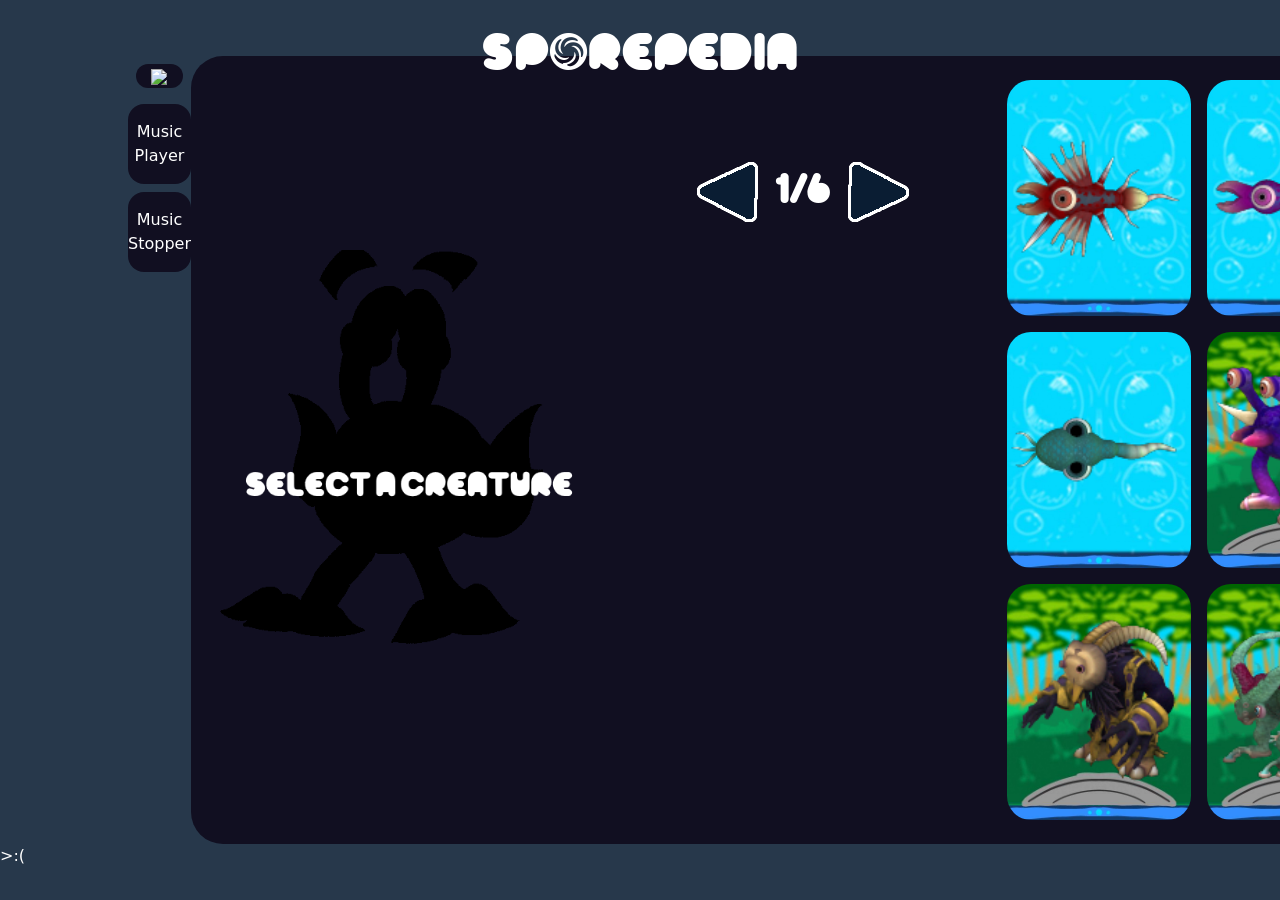
==== commit 81babbdd: "CGA Attempt 6" ====
--- a/cards.html
+++ b/cards.html
@@ -214,26 +214,25 @@
 E_r_pad = "2.22rem 0rem";
 P_D_hi = "16rem";
 P_D_hi_a = "0px";
-Page_Desc.style.height = P_D_hi_a;
 }
 if (window.innerWidth >= ScreenW_Mobile_S && window.innerWidth <= ScreenW_Desktop) {
 T_pad = "4rem 4rem";
 T_C_pad = "6rem 4.5rem";
-E_pad = "2rem";
+E_pad = "0.5rem";
 E_r_pad = "1rem 2.22rem";
 P_D_hi = "19rem";
 P_D_hi_a = "0px";
-Page_Desc.style.height = P_D_hi_a;
 }
 if (window.innerWidth >= ScreenW_Desktop){
 T_pad = "2.5rem 2rem";
 T_C_pad = "2.5rem 2.5rem";
 E_pad = "1rem";
-E_r_pad = "6.66rem 1rem";
+E_r_pad = "8.88rem 1rem";
 P_D_hi = "19rem";
 P_D_hi_a = "19rem";
-Page_Desc.style.height = P_D_hi_a;
-}
+}
+Page_Desc.style.height = P_D_hi_a;
+Exp.style.padding = E_pad;
 }
 
 // ((Page Scripts)
--- a/style.css
+++ b/style.css
@@ -194,7 +194,7 @@
 	flex-direction: column;
 	gap: 1rem;
 	margin: 1rem;
-	padding: 1rem;
+	padding: "";
 }
 .sp_card_grid_row {
 	display: flex;
@@ -421,7 +421,7 @@
 	flex-direction: column;
 	gap: 1rem;
 	margin: 1rem;
-	padding: 2rem;
+	padding: "";
 }
 
 .sp_card_select {
@@ -556,7 +556,7 @@
 	flex-direction: column;
 	gap: 1rem;
 	margin: 0.2rem;
-	padding: 0.2rem;
+	padding: "";
 }
 
 .sp_card_select {
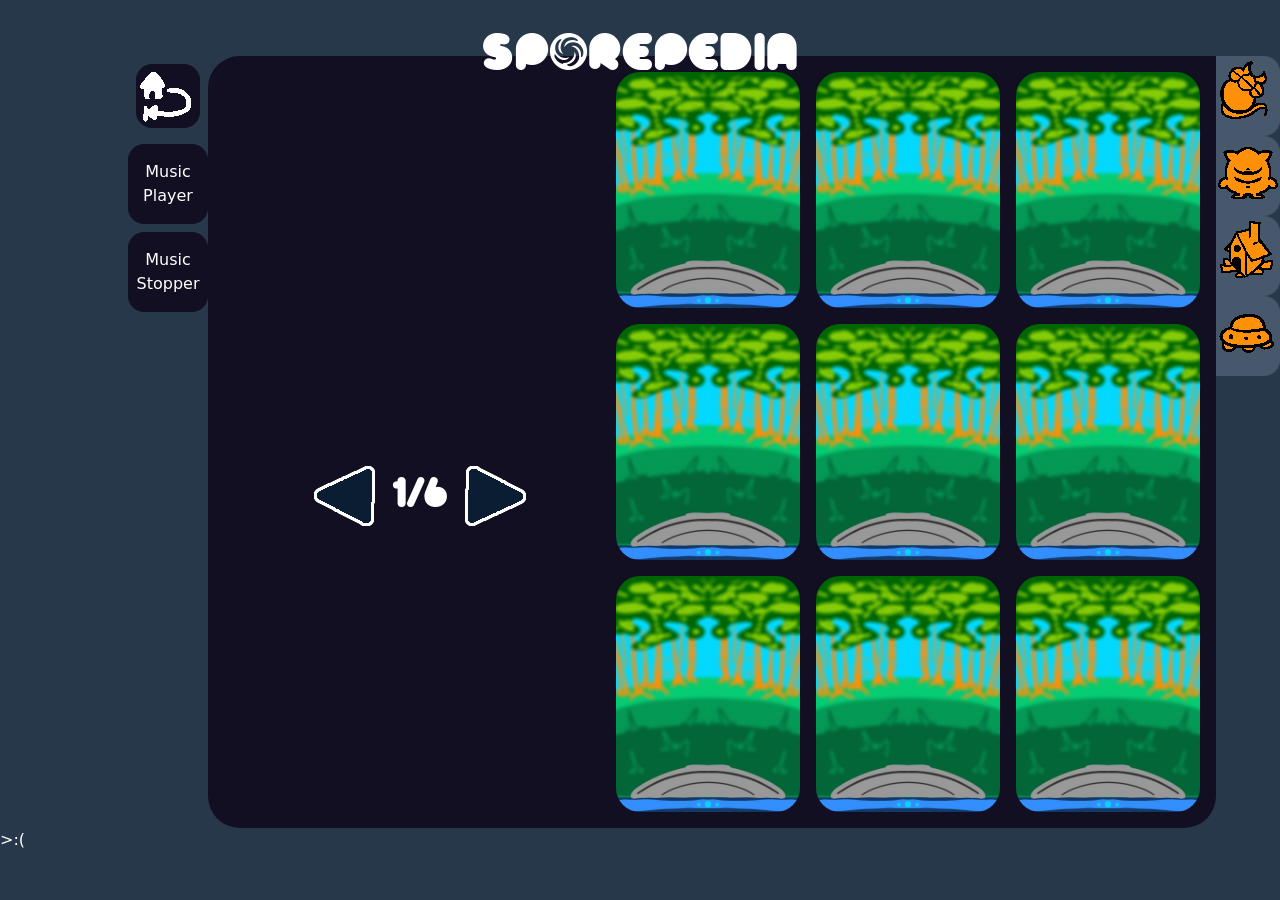
==== commit 002a0cb7: "Relocated the scripts elsewhere" ====
--- a/cards.html
+++ b/cards.html
@@ -112,658 +112,10 @@
 <p>>:(</p>
 </footer>
 <script src="https://cdn.jsdelivr.net/npm/bootstrap@5.3.3/dist/js/bootstrap.bundle.min.js"></script>
-<!-- Hey hackers, because it's a prototype, I wanted all the scripts to be contained in this .html file.
-When I begin converting it into something else, I'll be relocating this into the proper file.
-Also this code is powered by duct-tape and glue.
-It's meant to give out an idea before I start caring for stuff like stylization and whatnot-->
-<script>
-var db_audio_flg = document.getElementById("music-on");
-  var audio = new Audio('bg-music.mp3');
-function play() {
-  if (audio_flg == 0) {
-  audio.play();
-  audio_flg = 1;
-  db_audio_flg.textContent = audio_flg;
-  }
-}
-
-function pause() {
-if (audio_flg == 1) {
-audio.pause();
-audio.currentTime = 0;
-audio_flg = 0;
-db_audio_flg.textContent = audio_flg;
-}
-}
-</script>
-<script>
-// [[Variables]]
-// (Audio)
-var audio_flg;
-
-// (Main Card)
-var M_C = document.getElementById("card_display"); //Big Card Display (source)
-var Display; //Big Card Display Value
-
-// (Card Information)
-var charName_Input = document.getElementById("CD_N"); //Name of Selected Creature (source)
-var charName; //Name of Selected Creature
-var charCredit_Input = document.getElementById("CD_C"); //Creators of Selected Creature (source)
-var charCredit; //Creators of Selected Creature
-var charIcon = document.getElementById("icon_disp"); //Icon to show in description box
-
-// (Pages)
-var C_Page = document.getElementById("c_page"); //current page display (source)
-var C_Page_V; //adjustable page value
-var Page_Desc = document.getElementById("sp_info"); // Creature Name + Description
-
-//(Card Selectors)
-var S_C; //select indicator
-var S_Ca = document.getElementsByClassName("sp_card_select_img"); //EXPERIMENTAL - Card Arrays
-var S_Cb = document.getElementsByClassName("sp_card_select"); //Card Array Buttons
-var S_C_BG = document.getElementsByClassName("sp_card_select_bg"); // Card Select Background
-var KTR = document.getElementById("KillThisRow"); //Hide this row for a special page
-var Exp = document.getElementById("grid_container"); //make this big on page 6
-
-// (Card Source Assemblers for Main and Selection Cards)
-var C_Cat; //Card Category filepath for selection
-var C_N; //Card Name - Image Acronym
-var C_I; //Card Identity - Image Numeral.
-var x; //Card Array variable
-
-// (Tabs)
-var T_Ce = document.getElementById("tab_cel"); // cell tab source
-var T_Cr = document.getElementById("tab_cre"); // creature tab source
-var T_Ho = document.getElementById("tab_hou"); // house tab source
-var T_Sp = document.getElementById("tab_spa"); // space tab source
-var Jiggle; //Cards do a dance when tabs get pressed;
-
-// (Responsive Design)
-var ScreenW_Desktop = 1920;
-var ScreenW_Mobile_S = 414;
-var T_pad; //padding config for normal tabs
-var T_C_pad; //padding config for selected tabs
-var E_pad; //padding config for grid container;
-var E_r_pad; //padding config for a reduced grid container;
-var P_D_hi; //page description height
-var P_D_hi_a; //page description hidden height
-var C_Page_M = document.getElementById("c_page_m"); //mobile page thing, it's cosmetic!
-
-//[[Scripts]]
-// (On-load)
-function bootup() {
-audio_flg = 0;
-S_C = 0;
-C_Page_V = 1;
-Display = 0;
-M_C.src = "img/card_main/debug-slug.png";
-C_Cat = 0;
-C_N = 0;
-C_I = 0;
-C_Page.textContent = C_Page_V;
-C_Page_M.textContent = C_Page_V;
-Jiggle = 0;
-}
-
-//(Responsive Check - Check screen size before then changing certain style functions)
-function screenCheck() {
-if (window.innerWidth <= ScreenW_Mobile_S) {
-T_pad = "2rem 2rem";
-T_C_pad = "2.5rem 2rem";
-E_pad = "0rem";
-E_r_pad = "2.22rem 0rem";
-P_D_hi = "16rem";
-P_D_hi_a = "0px";
-}
-if (window.innerWidth >= ScreenW_Mobile_S && window.innerWidth <= ScreenW_Desktop) {
-T_pad = "4rem 4rem";
-T_C_pad = "6rem 4.5rem";
-E_pad = "0.5rem";
-E_r_pad = "1rem 2.22rem";
-P_D_hi = "19rem";
-P_D_hi_a = "0px";
-}
-if (window.innerWidth >= ScreenW_Desktop){
-T_pad = "2.5rem 2rem";
-T_C_pad = "2.5rem 2.5rem";
-E_pad = "1rem";
-E_r_pad = "8.88rem 1rem";
-P_D_hi = "19rem";
-P_D_hi_a = "19rem";
-}
-Page_Desc.style.height = P_D_hi_a;
-Exp.style.padding = E_pad;
-}
-
-// ((Page Scripts)
-// (Page Previous)
-function pageLeft() {
-if (window.innerWidth < ScreenW_Desktop){
-Page_Desc.style.height = P_D_hi_a;
-Page_Desc.style.display = "none";
-} else {
-Page_Desc.style.height = P_D_hi_a;
-Page_Desc.style.display = "flex";
-Page_Desc.style.visibility = "hidden";
-}
-C_Page_V = C_Page_V - 1;
-M_C.src = "img/card_main/debug-slug.png";
-S_C = 0;
-if (C_Page_V == 0) {
-C_Page_V = 6
-}
-C_Page.textContent = C_Page_V;
-C_Page_M.textContent = C_Page_V;
-}
-
-// (Page Next)
-function pageRight() {
-if (window.innerWidth < ScreenW_Desktop){
-Page_Desc.style.height = P_D_hi_a;
-Page_Desc.style.display = "none";
-} else {
-Page_Desc.style.height = P_D_hi_a;
-Page_Desc.style.display = "flex";
-Page_Desc.style.visibility = "hidden";
-}
-C_Page_V = C_Page_V + 1;
-M_C.src = "img/card_main/debug-slug.png";
-S_C = 0;
-if (C_Page_V == 7) { //Cells only have 1 page of content
-C_Page_V = 1;
-}
-C_Page.textContent = C_Page_V;
-C_Page_M.textContent = C_Page_V;
-}
-
-// ((Tab-Icon script))
-function tabSkip(num) { //By default on load, name + description will be hidden
-C_Page_V = 1;
-C_Page.textContent = C_Page_V;
-C_Page_M.textContent = C_Page_V;
-M_C.src = "img/card_main/debug-slug.png";
-charCredit_Input.textContent = "";
-if (num == '1') { //Cell Icon Anim + Page Reset + Tab State 
-C_Page_V = 1; // Skip to page where Cells first appear
-C_Page.textContent = C_Page_V;
-C_Page_M.textContent = C_Page_V;
-M_C.src = "img/card_main/debug-slug.png"; // Reset Big Card Preview
-T_Ce.style.backgroundImage = "url('img/tab_icons/tab_c_01.png')"; // Cell is on, everything Off
-T_Ce.style.padding = T_C_pad;
-T_Ce.style.backgroundColor = "#110F21";
-T_Cr.style.backgroundImage = "url('img/tab_icons/tab_cr_00.png')";
-T_Cr.style.padding = T_pad;
-T_Cr.style.backgroundColor = "#47586C";
-T_Ho.style.backgroundImage = "url('img/tab_icons/tab_h_00.png')";
-T_Ho.style.padding = T_pad;
-T_Ho.style.backgroundColor = "#47586C";
-T_Sp.style.backgroundImage = "url('img/tab_icons/tab_s_00.png')";
-T_Sp.style.padding = T_pad;
-T_Sp.style.backgroundColor = "#47586C";
-KTR.style.display = "flex";
-Page_Desc.style.visibility = "hidden";
-Page_Desc.style.height = P_D_hi_a;
-Exp.style.padding = E_pad;
-}
-if (num == '2') { //Creature Icon Anim + Page Reset + Tab State 
-C_Page_V = 1; // Reset Current Page Value
-C_Page.textContent = C_Page_V;
-C_Page_M.textContent = C_Page_V;
-M_C.src = "img/card_main/debug-slug.png"; // Reset Big Card Preview
-T_Cr.style.backgroundImage = "url('img/tab_icons/tab_cr_01.png')"; // Creature is on, everything Off
-T_Cr.style.padding = T_C_pad;
-T_Cr.style.backgroundColor = "#110F21";
-T_Ho.style.backgroundImage = "url('img/tab_icons/tab_h_00.png')";
-T_Ho.style.padding = T_pad;
-T_Ho.style.backgroundColor = "#47586C";
-T_Sp.style.backgroundImage = "url('img/tab_icons/tab_s_00.png')";
-T_Sp.style.padding = T_pad;
-T_Sp.style.backgroundColor = "#47586C";
-T_Ce.style.backgroundImage = "url('img/tab_icons/tab_c_00.png')";
-T_Ce.style.padding = T_pad;
-T_Ce.style.backgroundColor = "#47586C";
-KTR.style.display = "flex";
-if (window.innerWidth < ScreenW_Desktop){
-Page_Desc.style.display = "none";
-} else {
-Page_Desc.style.visibility = "hidden";
-Page_Desc.style.height = P_D_hi_a;
-}
-Exp.style.padding = E_pad;
-}
-if (num == '3') { //Building Icon Anim + Page Reset + Tab State 
-C_Page_V = 4; // Reset Current Page Value
-C_Page.textContent = C_Page_V;
-C_Page_M.textContent = C_Page_V;
-M_C.src = "img/card_main/debug-slug.png"; // Reset Big Card Preview
-T_Ho.style.backgroundImage = "url('img/tab_icons/tab_h_01.png')"; // House is on, everything Off
-T_Ho.style.padding = T_C_pad;
-T_Ho.style.backgroundColor = "#110F21";
-T_Ce.style.backgroundImage = "url('img/tab_icons/tab_c_00.png')";
-T_Ce.style.padding = T_pad;
-T_Ce.style.backgroundColor = "#47586C";
-T_Cr.style.backgroundImage = "url('img/tab_icons/tab_cr_00.png')";
-T_Cr.style.padding = T_pad;
-T_Cr.style.backgroundColor = "#47586C";
-T_Sp.style.backgroundImage = "url('img/tab_icons/tab_s_00.png')";
-T_Sp.style.padding = T_pad;
-T_Sp.style.backgroundColor = "#47586C";
-KTR.style.display = "flex";
-if (window.innerWidth < ScreenW_Desktop){
-Page_Desc.style.display = "none";
-} else {
-Page_Desc.style.visibility = "hidden";
-Page_Desc.style.height = P_D_hi_a;
-}
-Exp.style.padding = E_pad;
-}
-if (num == '4') { //Space Icon Anim + Page Reset + Tab State 
-C_Page_V = 5; // Reset Current Page Value
-C_Page.textContent = C_Page_V; // Blank Description
-C_Page_M.textContent = C_Page_V;
-M_C.src = "img/card_main/debug-slug.png"; // Reset Big Card Preview
-T_Sp.style.backgroundImage = "url('img/tab_icons/tab_s_01.png')"; // Space is on, everything Off
-T_Sp.style.padding = T_C_pad;
-T_Sp.style.backgroundColor = "#110F21";
-T_Cr.style.backgroundImage = "url('img/tab_icons/tab_cr_00.png')";
-T_Cr.style.padding = T_pad;
-T_Cr.style.backgroundColor = "#47586C";
-T_Ce.style.backgroundImage = "url('img/tab_icons/tab_c_00.png')";
-T_Ce.style.padding = T_pad;
-T_Ce.style.backgroundColor = "#47586C";
-T_Ho.style.backgroundImage = "url('img/tab_icons/tab_h_00.png')";
-T_Ho.style.padding = T_pad;
-T_Ho.style.backgroundColor = "#47586C";
-KTR.style.display = "flex";
-if (window.innerWidth < ScreenW_Desktop){
-Page_Desc.style.display = "none";
-} else {
-Page_Desc.style.visibility = "hidden";
-Page_Desc.style.height = P_D_hi_a;
-}
-Exp.style.padding = E_pad;
-}
-}
-
-// ((Card Selection Value Script))
-function cardSelect(num) {
-if (num == '1') {
-S_C = 1;
-charIcon.src = SC_01.src;
-}
-if (num == '2') {
-S_C = 2;
-charIcon.src = SC_02.src;
-}
-if (num == '3') {
-S_C = 3;
-charIcon.src = SC_03.src;
-}
-if (num == '4') {
-S_C = 4;
-charIcon.src = SC_04.src;
-}
-if (num == '5') {
-S_C = 5;
-charIcon.src = SC_05.src;
-}
-if (num == '6') {
-S_C = 6;
-charIcon.src = SC_06.src;
-}
-if (num == '7') {
-S_C = 7;
-charIcon.src = SC_07.src;
-}
-if (num == '8') {
-S_C = 8;
-charIcon.src = SC_08.src;
-}
-if (num == '9') {
-S_C = 9;
-charIcon.src = SC_09.src;
-}
-}
-
-// (Display Update)
-function displayUpdate(){
-if (C_Page_V == '1') {
-if (S_C >= 5) {
-Display = (C_I + S_C - 4);
-M_C.src = "img/card_main/" + C_Cat + "/" + C_N + "0" + Display + ".jpg";
-} else {
-Display = (C_I + S_C);
-M_C.src = "img/card_main/cells/Ce_0" + Display + ".jpg";
-}
-}
-if (C_Page_V == '2') {
-if (S_C <= 4) {
-Display = (5 + S_C);
-M_C.src = "img/card_main/" + C_Cat + "/" + C_N + "0" + Display + ".jpg";
-} else {
-Display = (C_I + S_C - 5);
-M_C.src = "img/card_main/" + C_Cat + "/" + C_N + Display + ".jpg";
-}
-}
-if (C_Page_V == '3') {
-Display = (C_I + S_C + 1);
-M_C.src = "img/card_main/" + C_Cat + "/" + C_N + Display + ".jpg";
-}
-if (C_Page_V == '4') {
-if (S_C <= 4) {
-Display = (23 + S_C);
-M_C.src = "img/card_main/creatures/C_" + Display + ".jpg";
-} else {
-Display = (C_I + S_C - 4);
-M_C.src = "img/card_main/" + C_Cat + "/" + C_N + "0" + Display + ".jpg";
-}
-}
-if (C_Page_V == '5') {
-Display = (C_I + S_C);
-M_C.src = "img/card_main/" + C_Cat + "/" + C_N + "0" + Display + ".jpg";
-}
-if (C_Page_V == '6') {
-Display = (C_I + S_C);
-M_C.src = "img/card_main/" + C_Cat + "/" + C_N + "0" + Display + ".jpg";
-}
-}
-
-// ((Description Update Script))
-function descUpdate() {
-if (window.innerWidth < ScreenW_Desktop){
-Page_Desc.style.display = "flex";
-Page_Desc.style.visibility = "visible";
-Page_Desc.style.height = P_D_hi;
-} else {
-Page_Desc.style.visibility = "visible";
-Page_Desc.style.height = P_D_hi_a;
-Page_Desc.style.display = "flex";
-}
-if (C_Page_V == '1') {
-if (S_C <= 4) {
-charName_Input.innerHTML = "Nameless Cell";
-charCredit_Input.innerHTML = "Made by: Zerbie" + "<br>" + "Every Cell should have the same name and description!" ;
-}
-if (S_C == 5) {
-charName_Input.innerHTML = "Zerbie";
-charCredit_Input.innerHTML = "Made by: ???" + "<br>" + "Hello I'm Zerbie, and I forgot the rest of my creations!" ;
-}
-if (S_C >= 6) {
-charName_Input.innerHTML = "Nameless Creature";
-charCredit_Input.innerHTML = "Made by: zerbie" + "<br>" + "What was this one called again??" ;
-}
-}
-if (C_Page_V == '2' || C_Page_V == '3' ) {
-charName_Input.innerHTML = "Nameless Creature";
-charCredit_Input.innerHTML = "Made by: zerbie" + "<br>" + "What was this one called again??" ;
-}
-if (C_Page_V == '4') {
-if (S_C <= 4) {
-charName_Input.innerHTML = "Nameless Creature";
-charCredit_Input.innerHTML = "Made by: Zerbie" + "<br>" + "What was this one called again??" ;
-}
-if (S_C >= 5) {
-charName_Input.innerHTML = "Nameless Building";
-charCredit_Input.innerHTML = "Made by: zerbie" + "<br>" + "I'm not a freaking architect!" ;
-}
-}
-if (C_Page_V == '5' ) {
-charName_Input.innerHTML = "Planet";
-charCredit_Input.innerHTML = "Made by: ???" + "<br>" + "I think my brother made some of these..." ;
-}
-if (C_Page_V == '6') {
-if (S_C == 1) {
-charName_Input.innerHTML = "Aqua";
-charCredit_Input.innerHTML = "Made by: Asgore" + "<br>" + "Uuu, I think I understand mushrooms now!" ;
-}
-if (S_C == 2) {
-charName_Input.innerHTML = "Seth";
-charCredit_Input.innerHTML = "Made by: Asgore" + "<br>" + "I don't think you know what 'Spore' means..." ;
-}
-if (S_C == 3) {
-charName_Input.innerHTML = "Green";
-charCredit_Input.innerHTML = "Made by: Asgore" + "<br>" + "­Ъци" ;
-}
-if (S_C == 4) {
-charName_Input.innerHTML = "Orange";
-charCredit_Input.innerHTML = "Made by: Asgore | Sister of: Pink" + "<br>" + "CALL ME A RAT AGAIN, SAY IT AGAIN YOU COWARD!!!" ;
-}
-if (S_C == 5) {
-charName_Input.innerHTML = "Yellow";
-charCredit_Input.innerHTML = "Made by: Asgore" + "<br>" + "BLUE! I HAVEN'T CHANGED!" ;
-}
-if (S_C == 6) {
-charName_Input.innerHTML = "Blue";
-charCredit_Input.innerHTML = "Made by: Asgore" + "<br>" + "Strangely, in an graphical sense, I haven't changed either..." ;
-}
-}
-}
-
-// ((Select Icon Updates))
-function selectUpdate () {
-if (C_Page_V == '1') { //Unique functions for the first page
-C_I = 0;
-C_Cat = "creatures";
-C_N = "C_";
-for (x = 0; x < S_Ca.length; x++){ //Sorting Algorithm for image files whose numerals start with "0x"
-S_Ca[0].src = "img/card_select/cells/Ce_0" + (C_I + 1) + ".png";
-S_Ca[1].src = "img/card_select/cells/Ce_0" + (C_I + 2) + ".png";
-S_Ca[2].src = "img/card_select/cells/Ce_0" + (C_I + 3) + ".png";
-S_Ca[3].src = "img/card_select/cells/Ce_0" + (C_I + 4) + ".png";
-S_Ca[4].src = "img/card_select/" + C_Cat + "/" + C_N + "0" + (C_I + 1) + ".png";
-S_Ca[5].src = "img/card_select/" + C_Cat + "/" + C_N + "0" + (C_I + 2) + ".png";
-S_Ca[6].src = "img/card_select/" + C_Cat + "/" + C_N + "0" + (C_I + 3) + ".png";
-S_Ca[7].src = "img/card_select/" + C_Cat + "/" + C_N + "0" + (C_I + 4) + ".png";
-S_Ca[8].src = "img/card_select/" + C_Cat + "/" + C_N + "0" + (C_I + 5) + ".png";
-S_C_BG[0].style.backgroundImage = "url('img/card_select/BG_Ce.jpg')";
-S_C_BG[1].style.backgroundImage = "url('img/card_select/BG_Ce.jpg')";
-S_C_BG[2].style.backgroundImage = "url('img/card_select/BG_Ce.jpg')";
-S_C_BG[3].style.backgroundImage = "url('img/card_select/BG_Ce.jpg')";
-S_C_BG[4].style.backgroundImage = "url('img/card_select/BG_C.jpg')";
-S_C_BG[5].style.backgroundImage = "url('img/card_select/BG_C.jpg')";
-S_C_BG[6].style.backgroundImage = "url('img/card_select/BG_C.jpg')";
-S_C_BG[7].style.backgroundImage = "url('img/card_select/BG_C.jpg')";
-S_C_BG[8].style.backgroundImage = "url('img/card_select/BG_C.jpg')";
-}
-}
-if (C_Page_V == '2') { //Functions for pages starting from 2 and onwards
-C_I = ((C_Page_V - 1) * 9 + 1);
-C_Cat = "creatures";
-C_N = "C_";
-for (x = 0; x < S_Ca.length; x++){
-S_Ca[0].src = "img/card_select/" + C_Cat + "/" + C_N + "0" + (C_I - 4) + ".png";
-S_Ca[1].src = "img/card_select/" + C_Cat + "/" + C_N + "0" + (C_I - 3) + ".png";
-S_Ca[2].src = "img/card_select/" + C_Cat + "/" + C_N + "0" + (C_I - 2) + ".png";
-S_Ca[3].src = "img/card_select/" + C_Cat + "/" + C_N + "0" + (C_I - 1) + ".png";
-S_Ca[4].src = "img/card_select/" + C_Cat + "/" + C_N + (C_I) + ".png";
-S_Ca[5].src = "img/card_select/" + C_Cat + "/" + C_N + (C_I + 1) + ".png";
-S_Ca[6].src = "img/card_select/" + C_Cat + "/" + C_N + (C_I + 2) + ".png";
-S_Ca[7].src = "img/card_select/" + C_Cat + "/" + C_N + (C_I + 3) + ".png";
-S_Ca[8].src = "img/card_select/" + C_Cat + "/" + C_N + (C_I + 4) + ".png";
-S_C_BG[0].style.backgroundImage = "url('img/card_select/BG_C.jpg')";
-S_C_BG[1].style.backgroundImage = "url('img/card_select/BG_C.jpg')";
-S_C_BG[2].style.backgroundImage = "url('img/card_select/BG_C.jpg')";
-S_C_BG[3].style.backgroundImage = "url('img/card_select/BG_C.jpg')";
-S_C_BG[4].style.backgroundImage = "url('img/card_select/BG_C.jpg')";
-S_C_BG[5].style.backgroundImage = "url('img/card_select/BG_C.jpg')";
-S_C_BG[6].style.backgroundImage = "url('img/card_select/BG_C.jpg')";
-S_C_BG[7].style.backgroundImage = "url('img/card_select/BG_C.jpg')";
-S_C_BG[8].style.backgroundImage = "url('img/card_select/BG_C.jpg')";
-}
-}
-if (C_Page_V == '3') { //Functions for pages starting from 2 and onwards
-C_I = 13;
-C_Cat = "creatures";
-C_N = "C_";
-for (x = 0; x < S_Ca.length; x++){
-S_Ca[0].src = "img/card_select/" + C_Cat + "/" + C_N + (C_I + 2) + ".png";
-S_Ca[1].src = "img/card_select/" + C_Cat + "/" + C_N + (C_I + 3) + ".png";
-S_Ca[2].src = "img/card_select/" + C_Cat + "/" + C_N + (C_I + 4) + ".png";
-S_Ca[3].src = "img/card_select/" + C_Cat + "/" + C_N + (C_I + 5) + ".png";
-S_Ca[4].src = "img/card_select/" + C_Cat + "/" + C_N + (C_I + 6) + ".png";
-S_Ca[5].src = "img/card_select/" + C_Cat + "/" + C_N + (C_I + 7) + ".png";
-S_Ca[6].src = "img/card_select/" + C_Cat + "/" + C_N + (C_I + 8) + ".png";
-S_Ca[7].src = "img/card_select/" + C_Cat + "/" + C_N + (C_I + 9) + ".png";
-S_Ca[8].src = "img/card_select/" + C_Cat + "/" + C_N + (C_I + 10) + ".png";
-S_C_BG[0].style.backgroundImage = "url('img/card_select/BG_C.jpg')";
-S_C_BG[1].style.backgroundImage = "url('img/card_select/BG_C.jpg')";
-S_C_BG[2].style.backgroundImage = "url('img/card_select/BG_C.jpg')";
-S_C_BG[3].style.backgroundImage = "url('img/card_select/BG_C.jpg')";
-S_C_BG[4].style.backgroundImage = "url('img/card_select/BG_C.jpg')";
-S_C_BG[5].style.backgroundImage = "url('img/card_select/BG_C.jpg')";
-S_C_BG[6].style.backgroundImage = "url('img/card_select/BG_C.jpg')";
-S_C_BG[7].style.backgroundImage = "url('img/card_select/BG_C.jpg')";
-S_C_BG[8].style.backgroundImage = "url('img/card_select/BG_C.jpg')";
-}
-}
-if (C_Page_V == '4') { //Functions for pages starting from 2 and onwards
-C_I = 0;
-C_Cat = "buildings";
-C_N = "H_";
-for (x = 0; x < S_Ca.length; x++){
-S_Ca[0].src = "img/card_select/creatures/C_" + (C_I + 24) + ".png";
-S_Ca[1].src = "img/card_select/creatures/C_" + (C_I + 25) + ".png";
-S_Ca[2].src = "img/card_select/creatures/C_" + (C_I + 26) + ".png";
-S_Ca[3].src = "img/card_select/creatures/C_" + (C_I + 27) + ".png";
-S_Ca[4].src = "img/card_select/" + C_Cat + "/" + C_N + "0" + (C_I + 1) + ".png";
-S_Ca[5].src = "img/card_select/" + C_Cat + "/" + C_N + "0" + (C_I + 2) + ".png";
-S_Ca[6].src = "img/card_select/" + C_Cat + "/" + C_N + "0" + (C_I + 3) + ".png";
-S_Ca[7].src = "img/card_select/" + C_Cat + "/" + C_N + "0" + (C_I + 4) + ".png";
-S_Ca[8].src = "img/card_select/" + C_Cat + "/" + C_N + "0" + (C_I + 5) + ".png";
-S_C_BG[0].style.backgroundImage = "url('img/card_select/BG_C.jpg')";
-S_C_BG[1].style.backgroundImage = "url('img/card_select/BG_C.jpg')";
-S_C_BG[2].style.backgroundImage = "url('img/card_select/BG_C.jpg')";
-S_C_BG[3].style.backgroundImage = "url('img/card_select/BG_C.jpg')";
-S_C_BG[4].style.backgroundImage = "url('img/card_select/BG_C.jpg')";
-S_C_BG[5].style.backgroundImage = "url('img/card_select/BG_H.jpg')";
-S_C_BG[6].style.backgroundImage = "url('img/card_select/BG_H.jpg')";
-S_C_BG[7].style.backgroundImage = "url('img/card_select/BG_H.jpg')";
-S_C_BG[8].style.backgroundImage = "url('img/card_select/BG_H.jpg')";
-}
-}
-if (C_Page_V == '5') { //Functions for pages starting from 2 and onwards
-C_I = 0;
-C_Cat = "space";
-C_N = "S_";
-for (x = 0; x < S_Ca.length; x++){
-S_Ca[0].src = "img/card_select/" + C_Cat + "/" + C_N + "0" + (C_I + 1) + ".png";
-S_Ca[1].src = "img/card_select/" + C_Cat + "/" + C_N + "0" + (C_I + 2) + ".png";
-S_Ca[2].src = "img/card_select/" + C_Cat + "/" + C_N + "0" + (C_I + 3) + ".png";
-S_Ca[3].src = "img/card_select/" + C_Cat + "/" + C_N + "0" + (C_I + 4) + ".png";
-S_Ca[4].src = "img/card_select/" + C_Cat + "/" + C_N + "0" + (C_I + 5) + ".png";
-S_Ca[5].src = "img/card_select/" + C_Cat + "/" + C_N + "0" + (C_I + 6) + ".png";
-S_Ca[6].src = "img/card_select/" + C_Cat + "/" + C_N + "0" + (C_I + 7) + ".png";
-S_Ca[7].src = "img/card_select/" + C_Cat + "/" + C_N + "0" + (C_I + 8) + ".png";
-S_Ca[8].src = "img/card_select/" + C_Cat + "/" + C_N + "0" + (C_I + 9) + ".png";
-S_C_BG[0].style.backgroundImage = "url('img/card_select/BG_S.jpg')";
-S_C_BG[1].style.backgroundImage = "url('img/card_select/BG_S.jpg')";
-S_C_BG[2].style.backgroundImage = "url('img/card_select/BG_S.jpg')";
-S_C_BG[3].style.backgroundImage = "url('img/card_select/BG_S.jpg')";
-S_C_BG[4].style.backgroundImage = "url('img/card_select/BG_S.jpg')";
-S_C_BG[5].style.backgroundImage = "url('img/card_select/BG_S.jpg')";
-S_C_BG[6].style.backgroundImage = "url('img/card_select/BG_S.jpg')";
-S_C_BG[7].style.backgroundImage = "url('img/card_select/BG_S.jpg')";
-S_C_BG[8].style.backgroundImage = "url('img/card_select/BG_S.jpg')";
-}
-}
-if (C_Page_V == '6') {
-C_I = 0;
-C_Cat = "flowers";
-C_N = "F_";
-for (x = 0; x < S_Ca.length; x++){
-S_Ca[0].src = "img/card_select/" + C_Cat + "/" + C_N + "0" + (C_I + 1) + ".png";
-S_Ca[1].src = "img/card_select/" + C_Cat + "/" + C_N + "0" + (C_I + 2) + ".png";
-S_Ca[2].src = "img/card_select/" + C_Cat + "/" + C_N + "0" + (C_I + 3) + ".png";
-S_Ca[3].src = "img/card_select/" + C_Cat + "/" + C_N + "0" + (C_I + 4) + ".png";
-S_Ca[4].src = "img/card_select/" + C_Cat + "/" + C_N + "0" + (C_I + 5) + ".png";
-S_Ca[5].src = "img/card_select/" + C_Cat + "/" + C_N + "0" + (C_I + 6) + ".png";
-S_Ca[6].src = "img/card_select/" + C_Cat + "/" + C_N + "0" + (C_I + 7) + ".png";
-S_Ca[7].src = "img/card_select/" + C_Cat + "/" + C_N + "0" + (C_I + 8) + ".png";
-S_Ca[8].src = "img/card_select/" + C_Cat + "/" + C_N + "0" + (C_I + 9) + ".png";
-S_C_BG[0].style.backgroundImage = "url('img/card_select/BG_S.jpg')";
-S_C_BG[1].style.backgroundImage = "url('img/card_select/BG_S.jpg')";
-S_C_BG[2].style.backgroundImage = "url('img/card_select/BG_S.jpg')";
-S_C_BG[3].style.backgroundImage = "url('img/card_select/BG_S.jpg')";
-S_C_BG[4].style.backgroundImage = "url('img/card_select/BG_S.jpg')";
-S_C_BG[5].style.backgroundImage = "url('img/card_select/BG_S.jpg')";
-S_C_BG[6].style.backgroundImage = "url('img/card_select/BG_S.jpg')";
-S_C_BG[7].style.backgroundImage = "url('img/card_select/BG_S.jpg')";
-S_C_BG[8].style.backgroundImage = "url('img/card_select/BG_S.jpg')";
-}
-}
-}
-
-function killThatRow() {
-if (C_Page_V == '6') {
-KTR.style.display = "none";
-Exp.style.padding = E_r_pad;
-} else {
-KTR.style.display = "flex";
-Exp.style.padding = E_pad;
-}
-}
-
-function cardJiggle(num) {
-if (num == '1') {
-if (Jiggle == 0) {
-Jiggle = 1;
-S_C_BG[0].style.animation='cardJiggle 1s ease 0s 1 normal forwards';
-S_C_BG[1].style.animation='cardJiggle 1s ease 0s 1 normal forwards';
-S_C_BG[2].style.animation='cardJiggle 1s ease 0s 1 normal forwards';
-S_C_BG[3].style.animation='cardJiggle 1s ease 0s 1 normal forwards';
-setTimeout (cardJiggleStop, 800, 1);
-}
-}
-if (num == '2') {
-if (Jiggle == 0) {
-Jiggle = 1;
-S_C_BG[4].style.animation='cardJiggle 1s ease 0s 1 normal forwards';
-S_C_BG[5].style.animation='cardJiggle 1s ease 0s 1 normal forwards';
-S_C_BG[6].style.animation='cardJiggle 1s ease 0s 1 normal forwards';
-S_C_BG[7].style.animation='cardJiggle 1s ease 0s 1 normal forwards';
-S_C_BG[8].style.animation='cardJiggle 1s ease 0s 1 normal forwards';
-setTimeout (cardJiggleStop, 800, 2);
-}
-}
-if (num == '3') {
-if (Jiggle == 0) {
-Jiggle = 1;
-S_C_BG[4].style.animation='cardJiggle 1s ease 0s 1 normal forwards';
-S_C_BG[5].style.animation='cardJiggle 1s ease 0s 1 normal forwards';
-S_C_BG[6].style.animation='cardJiggle 1s ease 0s 1 normal forwards';
-S_C_BG[7].style.animation='cardJiggle 1s ease 0s 1 normal forwards';
-S_C_BG[8].style.animation='cardJiggle 1s ease 0s 1 normal forwards';
-setTimeout (cardJiggleStop, 800, 2);
-}
-}
-if (num == '4') {
-}
-}
-
-function cardJiggleStop(num) {
-if (num == '1'){
-S_C_BG[0].style.animation='';
-S_C_BG[1].style.animation='';
-S_C_BG[2].style.animation='';
-S_C_BG[3].style.animation='';
-Jiggle = 0;
-}
-if (num == '2'){
-S_C_BG[4].style.animation='';
-S_C_BG[5].style.animation='';
-S_C_BG[6].style.animation='';
-S_C_BG[7].style.animation='';
-S_C_BG[8].style.animation='';
-Jiggle = 0;
-}
-if (num == '3'){
-S_C_BG[4].style.animation='';
-S_C_BG[5].style.animation='';
-S_C_BG[6].style.animation='';
-S_C_BG[7].style.animation='';
-S_C_BG[8].style.animation='';
-Jiggle = 0;
-}
-}
-</script>
+<!-- All my scripts -->
+<script src="scripts/Master_Var.js"></script>
+<script src="scripts/Boot.js"></script>
+<script src="scripts/Cat_Page.js"></script>
+<script src="scripts/Card_Main_Select.js"></script>
+<script src="scripts/Credit_DB.js"></script>
 </html>
--- a/style.css
+++ b/style.css
@@ -326,7 +326,7 @@
 }
 
 /* Media Queries */
-@media (max-width: 1080px) {
+@media (max-width: 1080px) { /* 56% of desktop length */
 .sp_nav_divider {
 	flex-direction: column;
 	margin: 0rem 8rem;
@@ -462,10 +462,10 @@
 		background-size: contain;
 }
 }
-@media (max-width: 414px) {
+@media (max-width: 414px) { /* 22% of desktop length */
 .sp_nav_divider {
 	flex-direction: column;
-	margin: 0rem 2rem;
+	margin: 0rem 1.76rem;
 }
 
 .sp_title {
@@ -483,12 +483,12 @@
 /* Navigation */
 .sp_nav_container {
 	flex-direction: row;
-	gap: 0.25rem;
+	gap: 0.11rem;
 	justify-content: center;
 }
 
 .sp_nav {
-	margin: 0.5rem;
+	margin: 0.11rem;
 }
 
 .sp_nav_music {
@@ -507,7 +507,7 @@
 
 /* Description + Page Controller */
 #sp_desc_container {
-	margin: 0.5rem;
+	margin: 0.22rem;
 	gap: 0rem;
 	flex-direction: column;
 }
@@ -517,7 +517,7 @@
 		flex-direction: column;
 		align-items: center;
 		margin: 0rem;
-		width: 20.75rem;
+		width: 21rem;
 		height: "";
 		text-align: center;
 }
@@ -555,7 +555,7 @@
 	display: flex;
 	flex-direction: column;
 	gap: 1rem;
-	margin: 0.2rem;
+	margin: 0.5rem;
 	padding: "";
 }
 
@@ -599,3 +599,140 @@
 }
 
 }
+@media (max-width: 375px) { /* 93% of previous length */
+.sp_nav_divider {
+	flex-direction: column;
+	margin: 0rem 1.64rem;
+}
+
+.sp_title {
+	display: inline;
+	transform: translateY(0.5rem)
+}
+
+/* Main Container */
+.sp_main_container {
+flex-direction: column;
+gap: 0.1rem;
+border-radius: 2rem 2rem 2rem 0rem;
+}
+
+/* Navigation */
+.sp_nav_container {
+	flex-direction: row;
+	gap: 0.1rem;
+	justify-content: center;
+}
+
+.sp_nav {
+	margin: 0.10rem;
+}
+
+.sp_nav_music {
+	padding: 0.23rem 0rem;
+}
+
+/* Main Card */
+.sp_card_main {
+	margin: 0.23rem;
+}
+
+.sp_card_main_img {
+ width: 13.95rem;
+ margin-top: 1rem;
+}
+
+/* Description + Page Controller */
+#sp_desc_container {
+	margin: 0.22rem;
+	gap: 0rem;
+	flex-direction: column;
+}
+
+#sp_info {
+		display: none;
+		flex-direction: column;
+		align-items: center;
+		margin: 0rem;
+		width: 19.53rem;
+		height: "";
+		text-align: center;
+}
+
+.sp_info_mobile {
+	display: flex;
+	flex-direction: row;
+	align-items: center;
+}
+
+#icon_disp {
+	display: flex;
+	width: 8rem;
+}
+
+#CD_N, #CD_C {
+			margin: 0.25rem;
+					margin-top: 0.5rem;
+}
+
+.sp_page_ctrl {
+		display: none;
+}
+
+.sp_page_ctrl_mobile {
+		display: flex;
+		flex-direction: row;
+		justify-content: center;
+		gap: 0rem;
+		color: white;
+}
+
+/* Card Select Grid */
+.sp_card_grid_container {
+	display: flex;
+	flex-direction: column;
+	gap: 1rem;
+	margin: 0.5rem;
+	padding: "";
+}
+
+.sp_card_select {
+	width: 5.81rem;
+	height: 8.83rem;
+}
+
+.sp_card_select_img {
+width: 5.81rem;
+}
+
+.sp_category_container {
+	display: flex;
+	flex-direction: row;
+}
+
+.sp_category {
+	border-radius: 0rem 0rem 1rem 1rem;
+	margin-right: "";
+}
+
+.sp_tab_c {
+	padding: 2rem 2rem;
+	background-size: contain;
+}
+
+.sp_tab_cr {
+	padding: 2rem 2rem;
+	background-size: contain;
+}
+
+.sp_tab_h {
+		padding: 2rem 2rem;
+		background-size: contain;
+}
+
+.sp_tab_s {
+		padding: 2rem 2rem;
+		background-size: contain;
+}
+
+}
